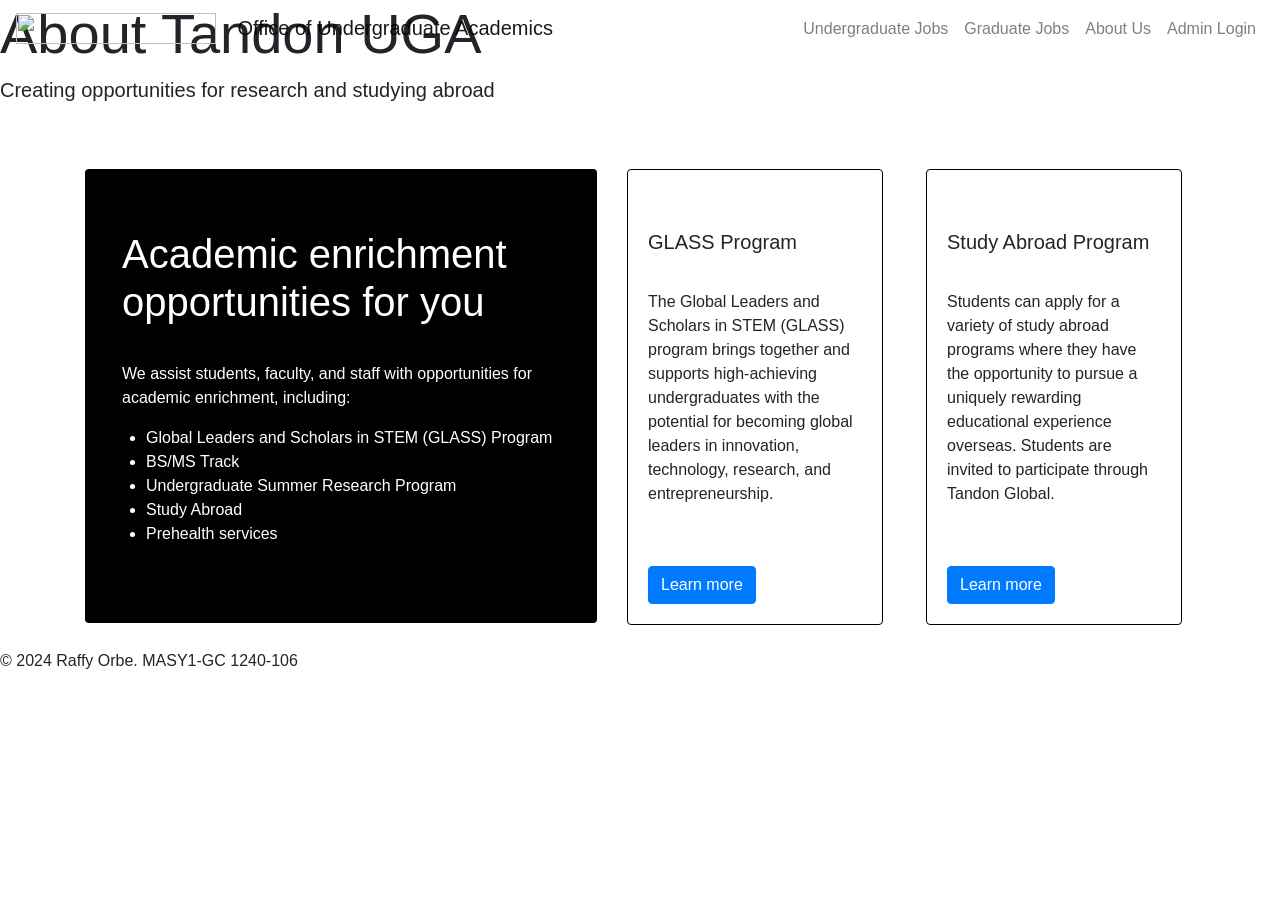
==== sites/aboutus.html @ 6bf8583b "Create aboutus.html" ====
<!DOCTYPE html>
<html lang="en">
<head>
    <meta charset="UTF-8">
    <meta name="viewport" content="width=device-width, initial-scale=1.0">
    <title>About Us - Jobs@Tandon_UGA</title>

    <!-- Bootstrap CSS (via Content Delivery Network) -->
    <link href="https://stackpath.bootstrapcdn.com/bootstrap/4.5.2/css/bootstrap.min.css" rel="stylesheet">
    <link href="../styles/styles.css" rel="stylesheet">

</head>
<body>

    <!-- Navbar -->
    <nav class="navbar navbar-expand-lg navbar-light fixed-top">
        <a class="navbar-brand" href="../nyuindex.html">
            <img src="../images/tandon_long_color.png" width="200" height="31" style="margin-right:16px" class="d-inline-block align-top" alt="">
             Office of Undergraduate Academics
        </a>
        <button class="navbar-toggler" type="button" data-toggle="collapse" data-target="#navbarNav" aria-controls="navbarNav" aria-expanded="false" aria-label="Toggle navigation">
            <span class="navbar-toggler-icon"></span>
        </button>
        <div class="collapse navbar-collapse" id="navbarNav">
            <ul class="navbar-nav ml-auto">
                <li class="nav-item">
                    <a class="nav-link" href="../sites/undergraduatejobs.html">Undergraduate Jobs</a>
                </li>
                <li class="nav-item">
                    <a class="nav-link" href="../sites/graduatejobs.html">Graduate Jobs</a>
                </li>
                <li class="nav-item">
                    <a class="nav-link" href="../sites/aboutus.html">About Us</a>
                </li>
                <li class="nav-item">
                    <a class="nav-link" href="../sites/adminlogin.html">Admin Login</a>
                </li>
            </ul>
        </div>
    </nav>

    <!-- Banner -->
    <div class="jumbotronabout text-left">
        <h1 class="display-4">About Tandon UGA</h1>
        <p class="lead">Creating opportunities for research and studying abroad</p><br>
    </div>

    <!-- Main Content -->
    <div class="container my-4">
        <div class="row g-4">
            <div class="col">
                <div class="card" style="width: 32rem; background-color: black; color: white;">
                    <!-- <img src="../images/NYUBrand_Academics_05.jpg" class="card-img-top" alt="..."> -->
                    <div class="card-body">
                        <h1 class="card-title" style="padding-top: 40px; padding-left: 16px;">Academic enrichment opportunities for you</h1>
                        <p class="card-text" style="padding-top: 24px; padding-left: 16px;">We assist students, faculty, and staff with opportunities 
                            for academic enrichment, including: 
                            <ul style="padding-bottom: 40px;">
                                <li>Global Leaders and Scholars in STEM (GLASS) Program</li>
                                <li>BS/MS Track</li>
                                <li>Undergraduate Summer Research Program</li>
                                <li>Study Abroad</li>
                                <li>Prehealth services</li>
                            </ul> 
                        </p>
                        <!-- <a href="../sites/undergraduatejobs.html" class="btn btn-primary">Find a job</a> -->
                    </div>
                </div>
            </div>
            <div class="col">
                <div class="card" style="width: 16rem; border-color: black;">
                    <!-- <img src="../images/NYUBrand_Academics_18.jpg" class="card-img-top" alt="..."> -->
                    <div class="card-body">
                        <h5 class="card-title" style="padding-top: 40px;">GLASS Program</h5>
                        <p class="card-text" style="padding-top: 24px; padding-bottom: 44px;">
                            The Global Leaders and Scholars in STEM (GLASS) program brings together and supports 
                            high-achieving undergraduates with the potential for becoming global leaders in innovation, 
                            technology, research, and entrepreneurship.</p>
                        <a href="https://engineering.nyu.edu/academics/undergraduate/glass" class="btn btn-primary" target="_blank">Learn more</a> <!--External link-->
                    </div>
                </div>
            </div>
            <div class="col">
                <div class="card" style="width: 16rem; border-color: black;">
                    <!-- <img src="../images/NYUBrand_Academics_18.jpg" class="card-img-top" alt="..."> -->
                    <div class="card-body">
                        <h5 class="card-title" style="padding-top: 40px;">Study Abroad Program</h5>
                        <p class="card-text" style="padding-top: 24px; padding-bottom: 44px;">Students can apply for a variety of study abroad 
                            programs where they have the opportunity to pursue a uniquely rewarding educational experience 
                            overseas. Students are invited to participate through Tandon Global.</p>
                        <a href="https://engineering.nyu.edu/academics/undergraduate/study-abroad" class="btn btn-primary" target="_blank">Learn more</a> <!--External link-->
                    </div>
                </div>
            </div>
        </div>
    </div>
    
    

    <!-- Footer -->
    <footer class="footer">
        <p>&copy; 2024 Raffy Orbe. MASY1-GC 1240-106</p>
    </footer>

    <!-- Bootstrap JS and dependencies (via Content Delivery Network) -->
    <script src="https://code.jquery.com/jquery-3.5.1.slim.min.js"></script>
    <script src="https://cdn.jsdelivr.net/npm/@popperjs/core@2.9.2/dist/umd/popper.min.js"></script>
    <script src="https://stackpath.bootstrapcdn.com/bootstrap/4.5.2/js/bootstrap.min.js"></script>
</body>
</html>
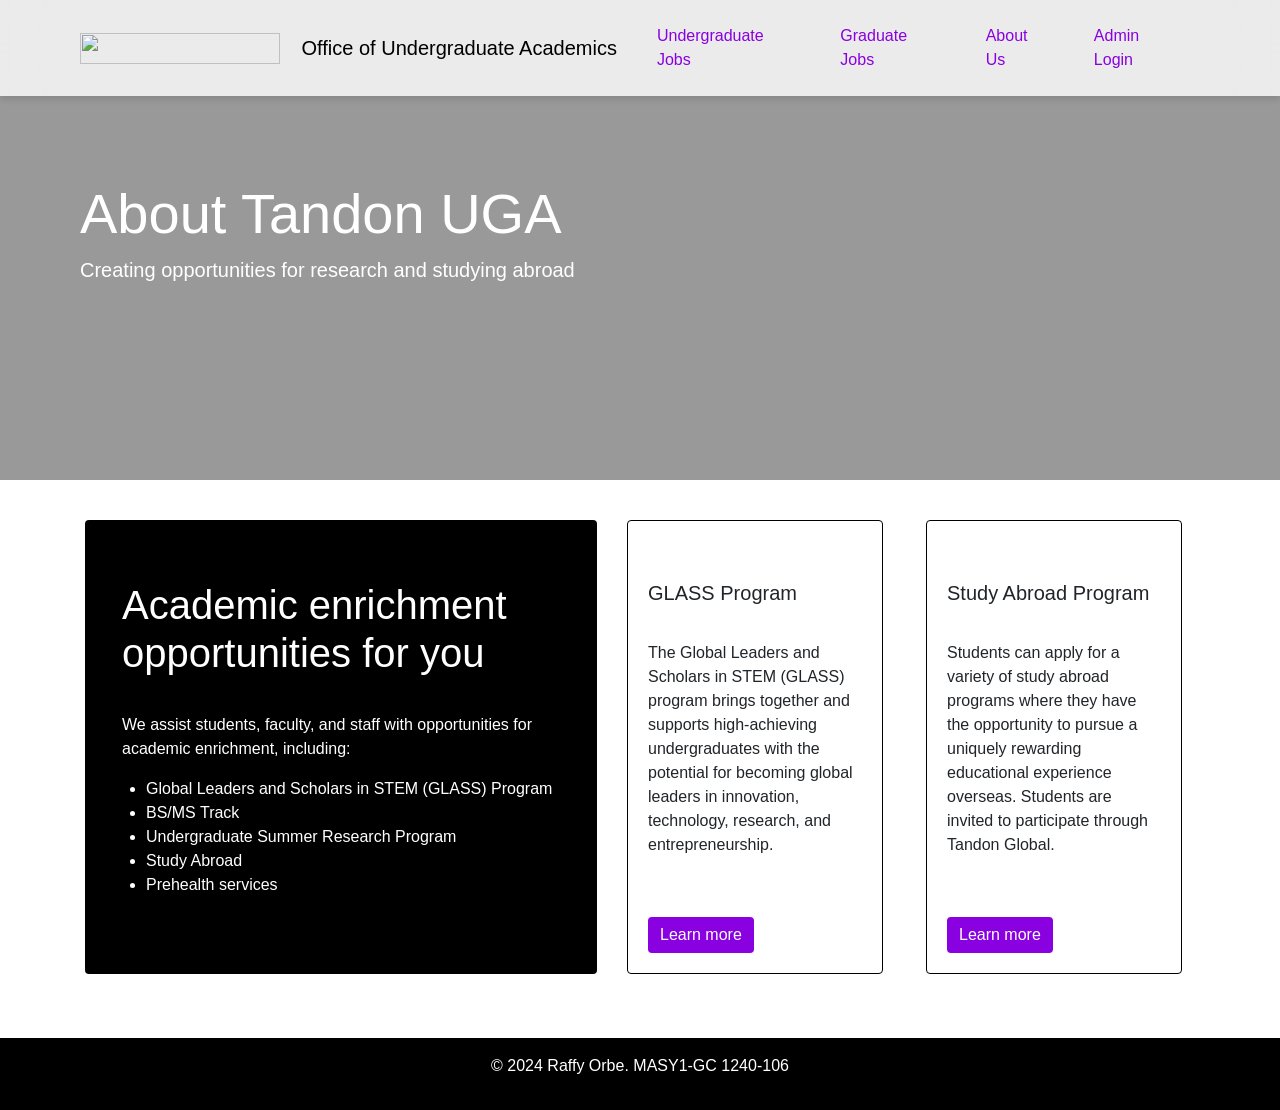
==== commit 5980d449: "Update aboutus.html" ====
--- a/sites/aboutus.html
+++ b/sites/aboutus.html
@@ -14,7 +14,7 @@
 
     <!-- Navbar -->
     <nav class="navbar navbar-expand-lg navbar-light fixed-top">
-        <a class="navbar-brand" href="../nyuindex.html">
+        <a class="navbar-brand" href="../index.html">
             <img src="../images/tandon_long_color.png" width="200" height="31" style="margin-right:16px" class="d-inline-block align-top" alt="">
              Office of Undergraduate Academics
         </a>
--- a/styles/styles.css
+++ b/styles/styles.css
@@ -0,0 +1,120 @@
+/*NYU Index Styles*/
+.navbar {
+    background-color: rgb(255, 255, 255, 0.8);
+    backdrop-filter: blur(20px);
+    box-shadow: 0 4px 6px rgba(0, 0, 0, 0.1); /* Drop Shadow */
+    padding-left: 80px;
+    padding-right: 80px;
+    padding-top: 0;
+    padding-bottom: 0;
+}
+.navbar .navbar-brand {
+    color: black; /* Brand text color */
+}
+.navbar-nav .nav-item {
+    display: flex;
+    align-items: center;  
+}
+.navbar-nav .nav-item .nav-link {
+    color: #8900e1; /* Link color */
+    padding: 24px 24px;
+    transition: background-color 0.3s ease;
+}
+.navbar-nav .nav-item:hover .nav-link {
+    background-color: #57068c;  /* Nav item hover color */
+    color: white;
+    height: 100%;
+}
+.jumbotron {
+    color: #ffffff;
+    background-image: url(../images/17-0097_NYU_487-1-scaled.jpg);
+    background-color: rgba(0, 0, 0, 0.4);
+    background-blend-mode: overlay;
+    background-size: cover;
+    height: 480px;
+    width: 100%;
+    padding-top: 180px;
+    padding-right: 80px;
+    padding-bottom: 100px;
+    padding-left: 80px;
+}
+.jumbotronabout {
+    color: #ffffff;
+    background-image: url(../images/Screenshot\ 2024-12-08\ at\ 3.00.29\ AM.png);
+    background-color: rgba(0, 0, 0, 0.4);
+    background-blend-mode: overlay;
+    background-size: cover;
+    height: 480px;
+    width: 100%;
+    padding-top: 180px;
+    padding-right: 80px;
+    padding-bottom: 100px;
+    padding-left: 80px;
+}
+.jumbotronug {
+    color: #ffffff;
+    background-image: url(../images/NYUBrand_Academics_22.jpg);
+    background-color: rgba(0, 0, 0, 0.4);
+    background-blend-mode: overlay;
+    background-size: cover;
+    height: 480px;
+    width: 100%;
+    padding-top: 180px;
+    padding-right: 80px;
+    padding-bottom: 100px;
+    padding-left: 80px;
+}
+.jumbotronga {
+    color: #ffffff;
+    background-image: url(../images/NYUBrand_Academics_03.jpg);
+    background-color: rgba(0, 0, 0, 0.4);
+    background-blend-mode: overlay;
+    background-size: cover;
+    height: 480px;
+    width: 100%;
+    padding-top: 180px;
+    padding-right: 80px;
+    padding-bottom: 100px;
+    padding-left: 80px;
+}
+.btn {
+    background-color: rgb(137, 0, 225) !important; /* Button color */
+    border: 0px;
+}
+.btn:hover {
+    background-color: #57068c !important; /* Button Hover color */
+    border: 0px;
+}
+/* h2 {
+    color: #57068c;
+}
+h3 {
+    color: #57068c;
+} */
+.bold-text {
+    font-weight: bold;
+}
+a{
+    color: #8900e1;
+}
+a:hover{
+    color: #57068c;
+}
+.tablehead{
+    background-color: #000000;
+    color: #ffffff;
+}
+.container{
+    padding-top: 16px !important;
+    padding-bottom: 40px !important;
+}
+/* .col{
+   
+    padding-right: 100px !important;
+} */
+.footer{
+    color: #ffffff;
+    background-color: black;
+    text-align: center;
+    padding: 16px 0;
+}
